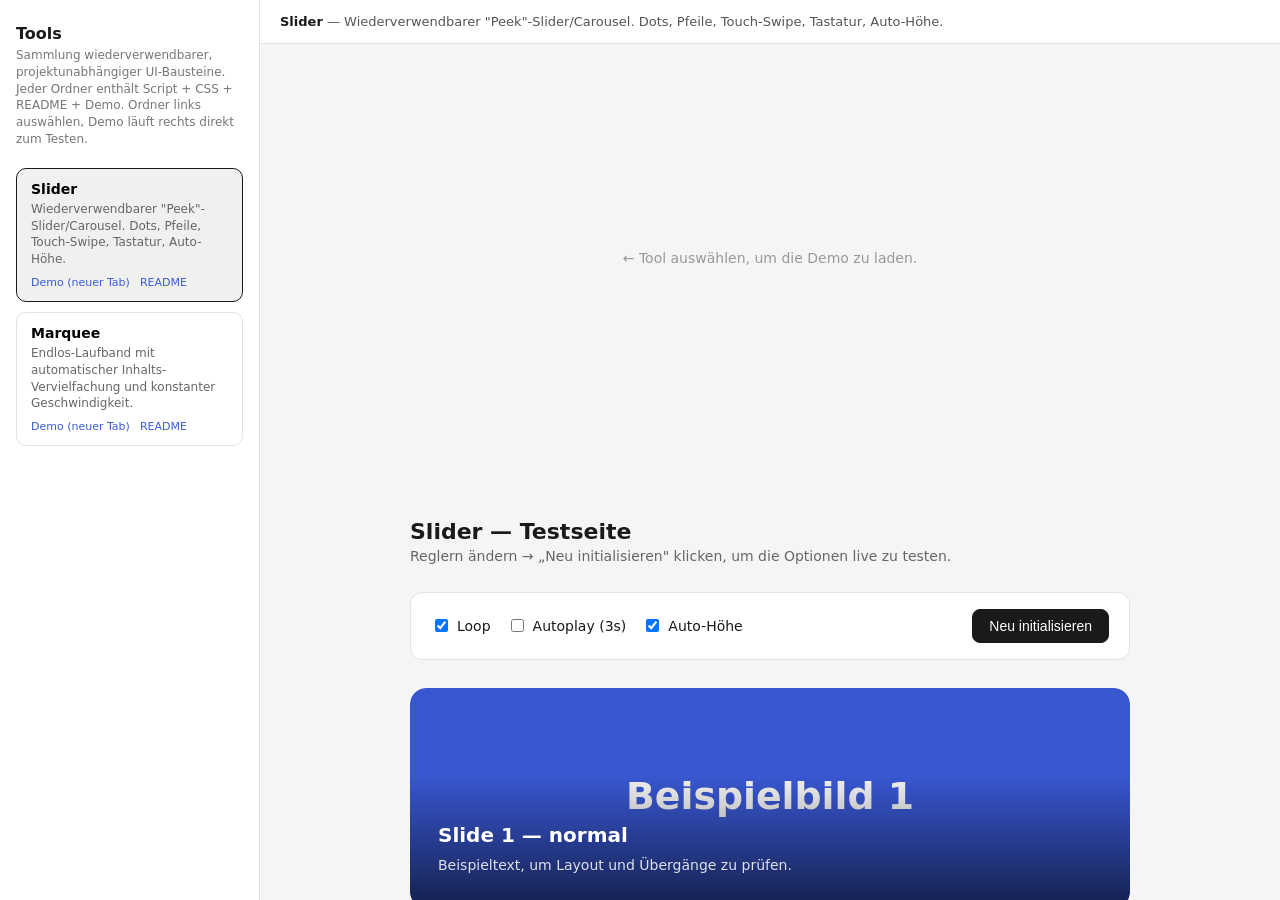
==== index.html @ 9467e2af "Initial commit: Slider/Marquee Tools, Beispielbilder, Slider-Autoheight-Fix Co-Authored-By: Claude S" ====
<!doctype html>
<html lang="de">
<head>
<meta charset="utf-8">
<title>Tools — Übersicht &amp; Testcenter</title>
<meta name="viewport" content="width=device-width, initial-scale=1">
<style>
  * { box-sizing: border-box; }
  body {
    margin: 0;
    font-family: system-ui, sans-serif;
    background: #f5f5f3;
    color: #1a1a1a;
    display: flex;
    min-height: 100vh;
  }
  aside {
    width: 260px;
    flex-shrink: 0;
    background: #fff;
    border-right: 1px solid #e2e2e0;
    padding: 24px 16px;
    overflow-y: auto;
  }
  aside h1 { font-size: 16px; margin: 0 0 4px; }
  aside p.hint { font-size: 12px; color: #777; margin: 0 0 20px; line-height: 1.4; }

  .tool-card {
    display: block;
    width: 100%;
    text-align: left;
    background: none;
    border: 1px solid #e2e2e0;
    border-radius: 10px;
    padding: 12px 14px;
    margin-bottom: 10px;
    cursor: pointer;
    font-family: inherit;
  }
  .tool-card:hover { border-color: #1a1a1a; }
  .tool-card.is-active { border-color: #1a1a1a; background: #f0f0ee; }
  .tool-card .name { font-weight: 600; font-size: 14px; }
  .tool-card .desc { font-size: 12px; color: #666; margin-top: 4px; line-height: 1.4; }
  .tool-card .links { margin-top: 8px; display: flex; gap: 10px; }
  .tool-card .links a { font-size: 11px; color: #3b5bdb; text-decoration: none; }
  .tool-card .links a:hover { text-decoration: underline; }

  main { flex: 1; display: flex; flex-direction: column; min-width: 0; }
  .topbar {
    padding: 14px 20px;
    border-bottom: 1px solid #e2e2e0;
    background: #fff;
    font-size: 13px;
    color: #555;
  }
  .topbar strong { color: #1a1a1a; }
  iframe { flex: 1; border: none; width: 100%; background: #fff; }

  .empty {
    flex: 1;
    display: grid;
    place-items: center;
    color: #999;
    font-size: 14px;
  }

  .file-warning {
    background: #fff3cd;
    color: #664d03;
    border-bottom: 1px solid #ffe69c;
    padding: 10px 20px;
    font-size: 13px;
    line-height: 1.5;
  }
  .file-warning code {
    background: rgba(0,0,0,.06);
    padding: 1px 6px;
    border-radius: 4px;
    font-size: 12px;
  }
</style>
</head>
<body>

<div class="file-warning" id="file-warning" hidden>
  ⚠️ Diese Seite läuft gerade über <code>file://</code> — die Demos nutzen ES-Module,
  die Browser dort blockieren (leere/inaktive Demo). Im Ordner <code>Tools/</code>
  einmalig <code>npx --yes serve .</code> ausführen und die angezeigte
  <code>http://localhost:…</code>-Adresse öffnen.
</div>

<aside>
  <h1>Tools</h1>
  <p class="hint">
    Sammlung wiederverwendbarer, projektunabhängiger UI-Bausteine.
    Jeder Ordner enthält Script + CSS + README + Demo. Ordner links auswählen,
    Demo läuft rechts direkt zum Testen.
  </p>
  <div id="tool-list"></div>
</aside>

<main>
  <div class="topbar" id="topbar">Kein Tool ausgewählt.</div>
  <div class="empty" id="empty">← Tool auswählen, um die Demo zu laden.</div>
  <iframe id="frame" hidden></iframe>
</main>

<script>
  if (location.protocol === 'file:') {
    document.getElementById('file-warning').hidden = false;
  }

  // Registry aller Tools. Neuen Ordner? Hier einfach einen Eintrag ergänzen —
  // Name muss dem Ordnernamen entsprechen.
  const TOOLS = [
    {
      name: 'Slider',
      description: 'Wiederverwendbarer "Peek"-Slider/Carousel. Dots, Pfeile, Touch-Swipe, Tastatur, Auto-Höhe.',
    },
    {
      name: 'Marquee',
      description: 'Endlos-Laufband mit automatischer Inhalts-Vervielfachung und konstanter Geschwindigkeit.',
    },
  ];

  const list  = document.getElementById('tool-list');
  const frame = document.getElementById('frame');
  const empty = document.getElementById('empty');
  const topbar = document.getElementById('topbar');

  const select = (tool, card) => {
    document.querySelectorAll('.tool-card').forEach((c) => c.classList.remove('is-active'));
    card.classList.add('is-active');
    topbar.innerHTML = `<strong>${tool.name}</strong> — ${tool.description}`;
    frame.src = `${tool.name}/demo.html`;
    frame.hidden = false;
    empty.hidden = true;
  };

  TOOLS.forEach((tool) => {
    const card = document.createElement('button');
    card.className = 'tool-card';
    card.innerHTML = `
      <div class="name">${tool.name}</div>
      <div class="desc">${tool.description}</div>
      <div class="links">
        <a href="${tool.name}/demo.html" target="_blank" onclick="event.stopPropagation()">Demo (neuer Tab)</a>
        <a href="${tool.name}/README.md" target="_blank" onclick="event.stopPropagation()">README</a>
      </div>
    `;
    card.addEventListener('click', () => select(tool, card));
    list.appendChild(card);
  });

  // Erstes Tool direkt anzeigen.
  if (TOOLS.length) list.querySelector('.tool-card').click();
</script>
</body>
</html>
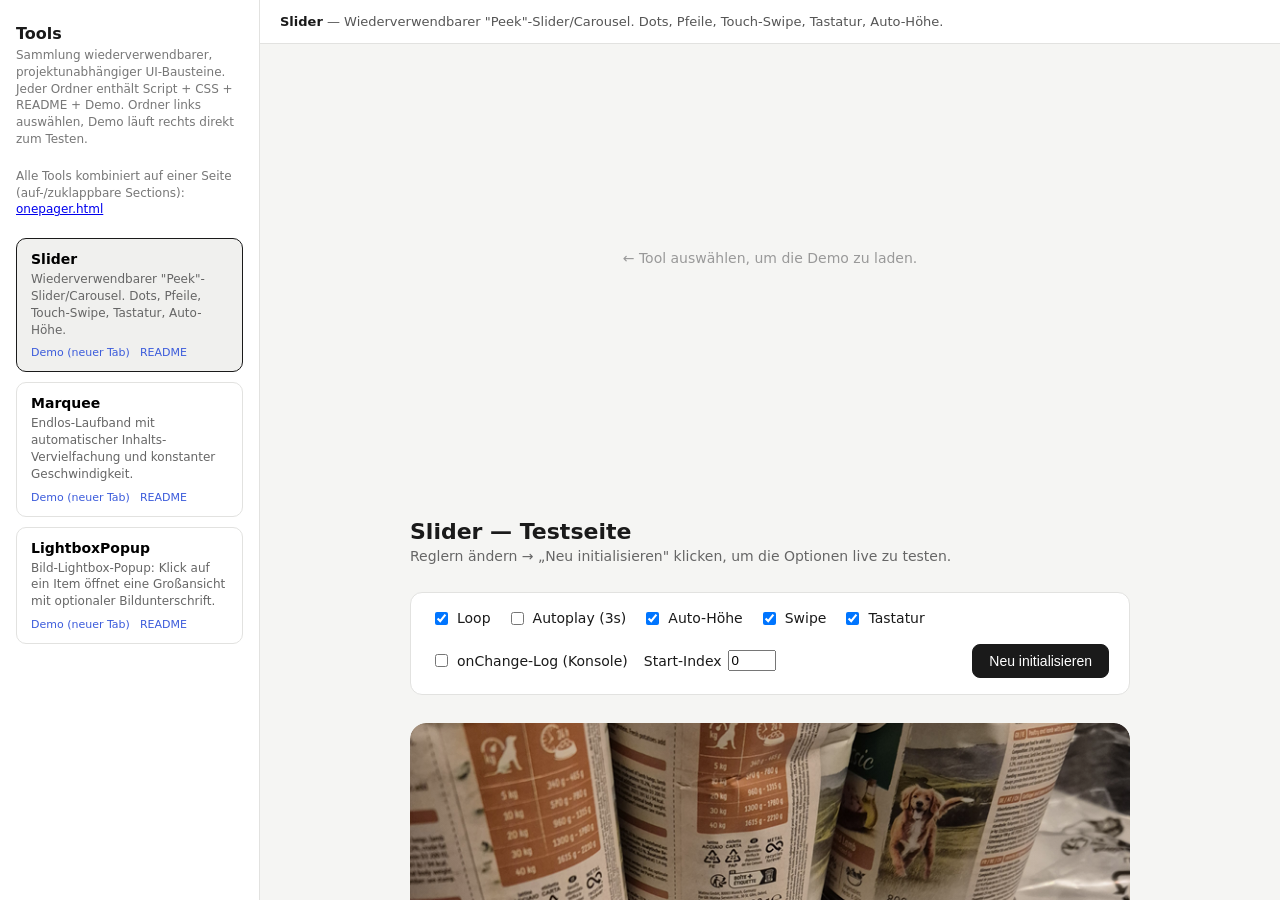
==== commit 0bc56dd8: "LightboxPopup-Tool ergänzen, Marquee-Demo damit kombinieren, Onepager hinzufügen - LightboxPopup: ne" ====
--- a/index.html
+++ b/index.html
@@ -96,6 +96,10 @@
     Jeder Ordner enthält Script + CSS + README + Demo. Ordner links auswählen,
     Demo läuft rechts direkt zum Testen.
   </p>
+  <p class="hint">
+    Alle Tools kombiniert auf einer Seite (auf-/zuklappbare Sections):
+    <a href="onepager.html" target="_blank">onepager.html</a>
+  </p>
   <div id="tool-list"></div>
 </aside>
 
@@ -120,6 +124,10 @@
     {
       name: 'Marquee',
       description: 'Endlos-Laufband mit automatischer Inhalts-Vervielfachung und konstanter Geschwindigkeit.',
+    },
+    {
+      name: 'LightboxPopup',
+      description: 'Bild-Lightbox-Popup: Klick auf ein Item öffnet eine Großansicht mit optionaler Bildunterschrift.',
     },
   ];
 
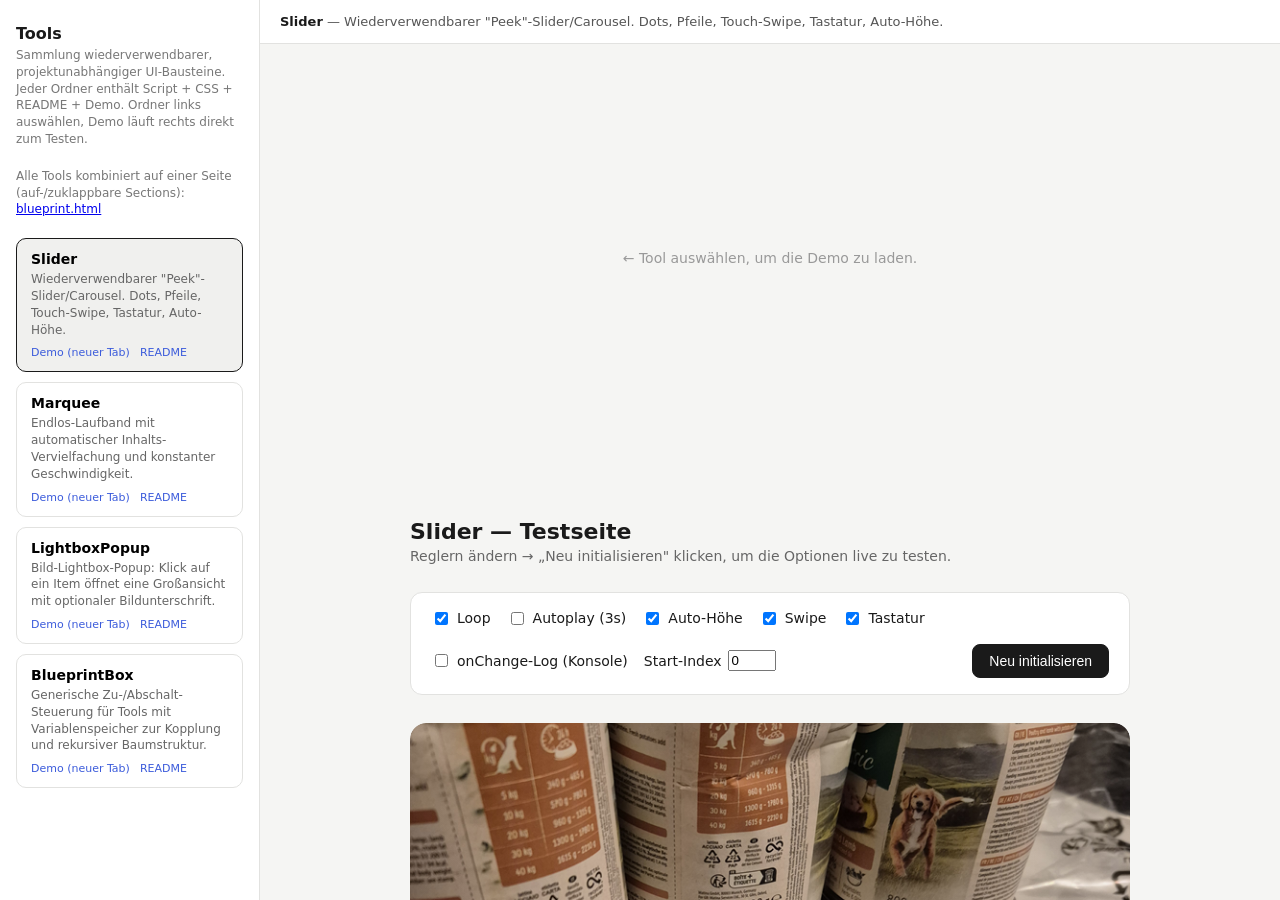
==== commit 7d876431: "BlueprintBox-Tool ergänzen, Onepager zu Blueprint umbauen Zu-/Abschalt-Steuerung als eigenes, wieder" ====
--- a/index.html
+++ b/index.html
@@ -98,7 +98,7 @@
   </p>
   <p class="hint">
     Alle Tools kombiniert auf einer Seite (auf-/zuklappbare Sections):
-    <a href="onepager.html" target="_blank">onepager.html</a>
+    <a href="blueprint.html" target="_blank">blueprint.html</a>
   </p>
   <div id="tool-list"></div>
 </aside>
@@ -128,6 +128,10 @@
     {
       name: 'LightboxPopup',
       description: 'Bild-Lightbox-Popup: Klick auf ein Item öffnet eine Großansicht mit optionaler Bildunterschrift.',
+    },
+    {
+      name: 'BlueprintBox',
+      description: 'Generische Zu-/Abschalt-Steuerung für Tools mit Variablenspeicher zur Kopplung und rekursiver Baumstruktur.',
     },
   ];
 
